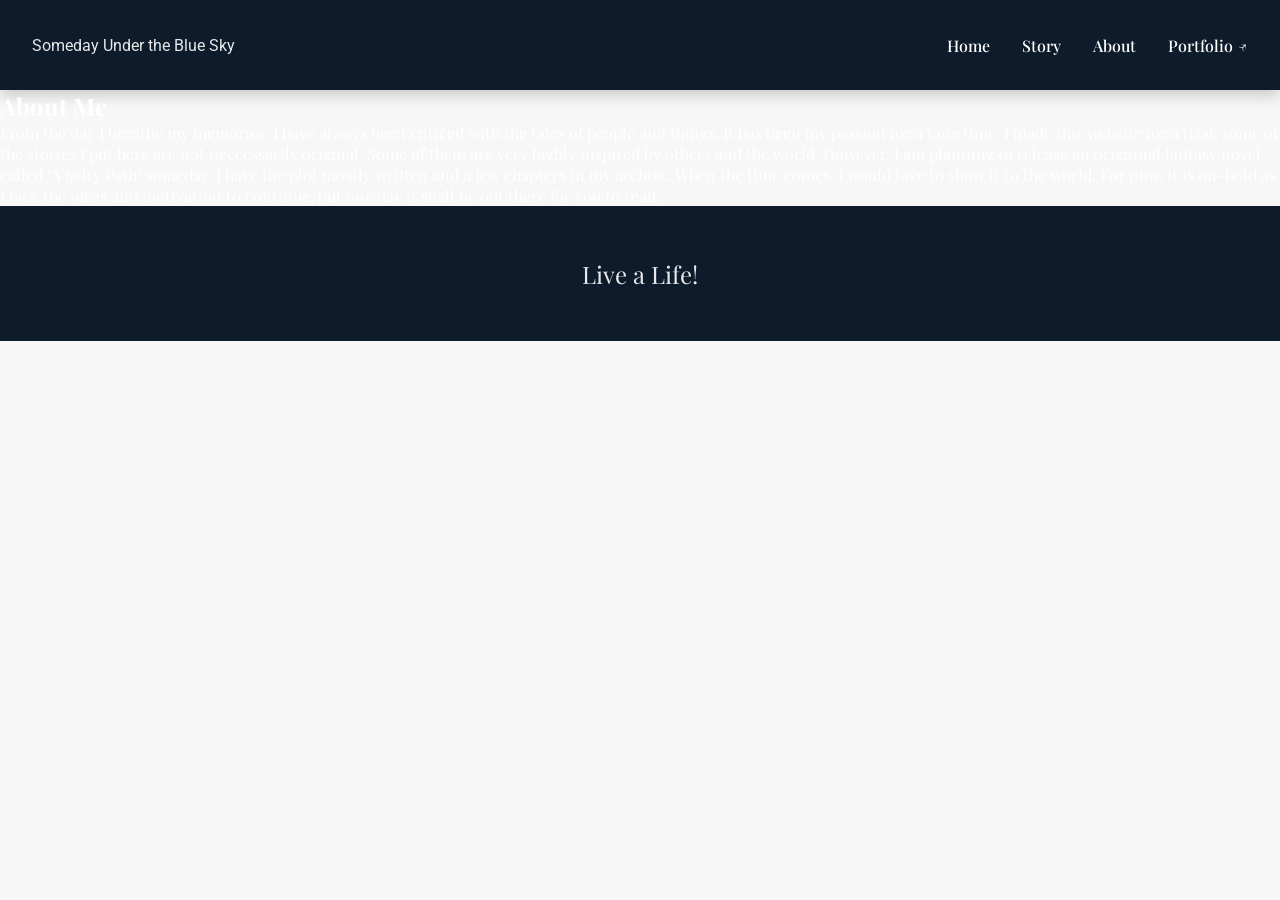
==== about.html @ 09f83be7 "New generation rough sketch from previous before finalizing skeleton" ====
<!DOCTYPE html>
<html lang="en">
  <head>
    <meta charset="UTF-8" />
    <meta http-equiv="X-UA-Compatible" content="IE=edge" />
    <meta name="viewport" content="width=device-width, initial-scale=1.0" />

    <link rel="preconnect" href="https://fonts.googleapis.com" />
    <link rel="preconnect" href="https://fonts.gstatic.com" crossorigin />
    <link
      href="https://fonts.googleapis.com/css2?family=Playfair+Display:ital@0;1&display=swap"
      rel="stylesheet"
    />
    <link
      href="https://fonts.googleapis.com/css2?family=Open+Sans:ital,wght@0,300;1,300&family=Playfair+Display:ital@0;1&family=Roboto:ital,wght@0,100;0,300;1,300&display=swap"
      rel="stylesheet"
    />

    <link rel="stylesheet" href="https://unpkg.com/aos@next/dist/aos.css" />

    <title>About</title>
    <!-- Style -->
    <link rel="stylesheet" href="css/styles.css" />
    <link rel="stylesheet" href="css/about.css" />
  </head>
  <body>
    <header class="header-container">
      <nav class="nav-container">
        <a class="nav-logo" href="home.html">
          <p>Someday Under the Blue Sky</p>
        </a>
        <ul class="nav-list">
          <li>
            <a href="home.html">Home</a>
          </li>
          <li>
            <a href="storylist.html">Story</a>
          </li>
          <li>
            <a href="about.html">About</a>
          </li>
          <li>
            <a href="index.html">Portfolio ↗</a>
          </li>
        </ul>
      </nav>
    </header>

    <section class="about-section">
      <div class="about-container" data-aos="fade-up">
        <div class="about-content">
          <h1 data-aos="fade-up">About Me</h1>
          <p data-aos="fade-up">
            From the day I breathe my memories, I have always been enticed with
            the tales of people and things. It has been my passion for a long
            time. I made this website for a trial, some of the stories I put
            here are not neccessarily original. Some of them are very highly
            inspired by others and the world. However, I am planning to release
            an origninal fantasy novel called "A Salty Path" someday. I have the
            plot mostly written and a few chapters in my archive. When the time
            comes, I would love to show it to the world. For now, it is on-hold
            as I lack the ideas and motivation to continue, but one day it shall
            be out there for you to read.
          </p>
        </div>
      </div>
    </section>

    <footer>
      <p>Live a Life!</p>
    </footer>

    <script src="https://unpkg.com/aos@next/dist/aos.js"></script>
    <script>
      AOS.init();
    </script>
  </body>
</html>
---- css/styles.css ----
:root {
    --dark-shadow: 0 5px 15px rgba(0, 0, 0, 0.2);

    --rich-black: #0D1B2A;
    --oxford-blue: #1B263B;
    --bdazzled-blue: #415A77;
    --shadowblue: #778DA9;
    --platinum: #E0E1DD;
    --soft-blue: rgb(225,239,242);
    --soft-white: rgb(247, 247, 247);
    --soft-grey: rgb(188, 188, 212);

    --transparent-white-back:rgba(255, 255, 255, 0.4);

    --font-playfair: 'Playfair Display', serif;
    --font-roboto: 'Roboto', sans-serif;;
}

html {
    scroll-behavior: smooth;
}

/* Setup */
*, *::before, *::after {
    box-sizing: border-box;

    font-family: 'Playfair Display', serif;
    color: white;
    margin: 0;
    padding: 0;
}

body {
    margin: 0;
    padding: 0;
    background-color: var(--soft-white);
}

ul {
    list-style: none;
}

a {
    text-decoration: none;
}

h1, h2, h3, p {
    opacity: .9;
}



/* ========== Header-Nav ========= */
.nav-container {
    position: relative;

    display: flex;
    justify-content: space-between;
    align-items: center;
    background-color: var(--rich-black);
    box-shadow: var(--dark-shadow);
    
    height: 10vh;
} 

.nav-logo {
    margin-left: 2rem;
}

.nav-logo p {
    font-family: var(--font-roboto);
}

.nav-list {
    display: flex;
    width: auto;
    margin-right: 1rem;
    max-height: 100%;
}

.nav-list li {
    margin-right: 1rem;
    margin-left: 1rem;
    font-weight: 500;
}

/* Header Mobile */

@media all and (max-width: 550px) {
    .nav-logo {
        font-size: 0.8rem;
    }

    .nav-list li {
        font-size: 0.8rem;
    }
}





/* ======= Hero Section ======== */
.hero-section {
    height: 90vh;
    background-attachment: fixed;
    background-size: cover;
    background-position: center;
    background-image: url(/images/sea-back.jpg);
}

.hero-container {
    height: inherit;
    display: flex;
    align-items: center;
    justify-content: center;
}

.hero-left {
    background-color: var(--transparent-white-back);

    width: 43vw;
    height: 65vh;

    display: flex;
    flex-direction: column;
    text-align: center;
    align-items: center;
    justify-content: center;

}

.hero-left h1 {
    color: var(--rich-black);
    font-size: 4rem;
    margin-left: 4vw;
    margin-right: 4vw;
}

.hero-left p {
    color: var(--rich-black);
    font-size: 1.5rem;
    margin-left: 1.5vw;
    margin-right: 1.5vw;
    text-shadow: var(--dark-shadow);
}

.hero-left h1, .hero-left p {
    margin-bottom: 5vh;
}

.hero-right {
    width: 43vw;
    height: 65vh;
}

/* Hero Mobile */

@media all and (max-width: 550px) {
    .hero-container {
        flex-direction: column;
    }

    .hero-left {
        background-color: var(--transparent-white-back);
    
        width: 90vw;
        height: 80vh;
    }

    .hero-left h1 {
        font-size: 3rem;
        margin-left: 4vw;
        margin-right: 4vw;
    }
    
    .hero-left p {
        font-size: 1.2rem;
        margin-left: 1.5vw;
        margin-right: 1.5vw;
        text-shadow: var(--dark-shadow);
    }

    .hero-right {
        display: none;
    }
}






/* ========= Passage Section ======== */
.passage-section {
    height: auto;
    background-attachment: fixed;
    background-size: cover;
    background-color: var(--shadowblue);
}

.passage-container {
    background-color: var(--soft-blue);
    height: inherit;
    
    display: flex;
    align-items: center;
    justify-content: center;
}

.passage-left {
    background-image: url(/images/passage.png);
    background-size: cover;
    background-position: center;

    width: 43vw;
    height: 90vh;   

    margin-top: 5vh;
    margin-bottom: 5vh;
}

.passage-right {
    background-color: var(--rich-black);
    
    width: 43vw;
    height: 90vh;

    display: flex;
    flex-direction: column;
    text-align: center;
    align-items: center;
    justify-content: center;

}

.passage-content {
    max-height: 90vh;
    overflow-y: auto;

    padding-top: 20px;
    padding-bottom: 20px;

    margin-left: 5vw;
    margin-right: 5vw;
    margin-top: 5vh;
    margin-bottom: 5vh;
}

.passage-content h1 {
    font-size: 2.6rem;
    font-weight: 300;
    margin-bottom: 3vh;
}

.passage-content p {
    font-family: var(--font-roboto);
    line-height: 1.85rem;
}

/* Passage Mobile */
@media all and (max-width: 550px) {
    .passage-section {
        height: auto;
    }
    
    .passage-container {
        flex-direction: column-reverse;
    }
    
    .passage-left {
        background-image: url(/images/passage.png);
        background-size: cover;
    
        width: 90%;
        height: 45vh; 
        
        margin: 1rem;
    }
    
    .passage-right {
        height: 100vh;

        width: 100%;

        justify-content: start;
    }
    
    .passage-content {
        overflow: visible;

        margin-top: 5vh;
        margin-bottom: 1vh;
        margin-left: 10vw;
        margin-right: 10vw;
    }
    
    .passage-content h1 {
        font-size: 1.6rem;
        font-weight: 300;
    }
    
    .passage-content p {
        font-family: var(--font-roboto);
        line-height: 1.5rem;

        opacity: .8;
    }
}






/* ======= Story Showcase Section ========*/
.showcase-section {
    height: 80vh;
    background-attachment: fixed;
    background-size: cover;
    background-color: var(--rich-black);

    display: flex;
    align-items: center;
    justify-content: center;
}




/* ======== Future Section ========= */
.future-section {
    height: auto;
    background-color: var(--soft-white);
}

.future-container {
    height: inherit;
    display: flex;
    align-items: center;
    justify-content: center;
}

.future-left {
    width: 43vw;
    height: inherit;

    margin-left: 5vw;

    display: flex;
    flex-direction: column;
    align-items: center;
    justify-content: center;
}

.future-content {
    margin-left: 8vw;
    margin-right: 2vw;
    margin-bottom: 5vh;
    margin-top: 5vh;
}

.future-content h1 {
    font-size: 2.6rem;
    font-weight: 300;

    color: var(--rich-black);
}

.future-content span {
    font-size: 1.1rem;
}

.future-content p {
    font-family: var(--font-roboto);
}

.future-right {
    width: 43vw;
    height: inherit;

    display: flex;
    flex-direction: column;
    align-items: start;
    justify-content: center;

    margin-right: 5vw;
    margin-bottom: 5vh;
    margin-top: 5vh;
}

.future-img img {
    width: 43vw;
    max-width: 500px;
    box-shadow: 20px 25px var(--rich-black);
}

.future-section h1, .future-section p, .future-section span {
    color: var(--rich-black);
    line-height: 1.85rem;
    margin-bottom: 5vh;
}

/* Future Mobile */
@media all and (max-width: 550px) {
    .future-section {
        height: auto;
    }
    
    .future-container {
        flex-direction: column-reverse;
    }
    
    .future-left {
        width: 100%;
        height: inherit;
        margin-left: 1vw;
        margin-right: 1vw;
    }
    
    .future-content {
        margin-left: 2vw;
        margin-right: 3vw;
    }
    
    .future-content h1 {
        font-size: 1.6rem;
    }
    
    .future-content span {
        font-size: 1.1rem;
    }
    
    .future-content p {
        font-family: var(--font-roboto);
    }
    
    .future-right {
        width: 80%;
        align-items: center;
    }
    
    .future-img {
        width: 80%;
        margin-top: 1rem;
        align-items: center;
    }

    .future-img img {
        width: 80%;
        box-shadow: 10px 12px var(--rich-black);
    }
    
    .future-section h1, .future-section p, span {
        color: var(--rich-black);
        line-height: 1.5rem;
    }
}

@media all and (max-width: 750px) {

}









/* ======= Footer ======== */
footer {
    height: 15vh;
    background-color: var(--rich-black);

    display: flex;
    align-items: center;
    justify-content: center;
}

footer p {
    font-size: 1.5rem;
}















/* ========  ======== ========= */
/* ========  ======== ========= */
/* ======== Story Page ========= */
/* ========  ======== ========= */
/* ========  ======== ========= */
/* Container- Story */
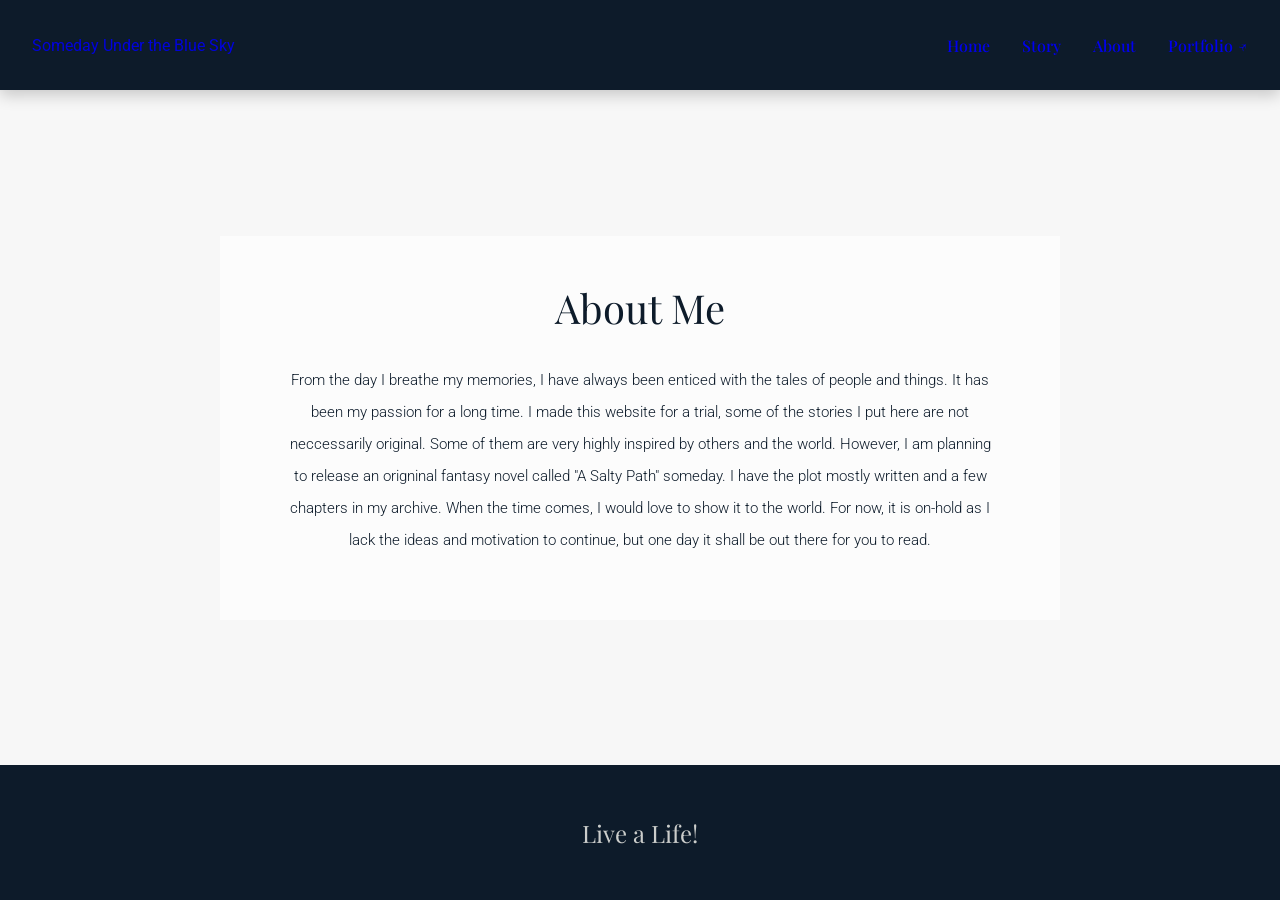
==== commit 176813fc: "rename .js file and reference, centralized CSS and update references" ====
--- a/about.html
+++ b/about.html
@@ -8,18 +8,15 @@
     <link rel="preconnect" href="https://fonts.googleapis.com" />
     <link rel="preconnect" href="https://fonts.gstatic.com" crossorigin />
     <link
-      href="https://fonts.googleapis.com/css2?family=Playfair+Display:ital@0;1&display=swap"
-      rel="stylesheet"
-    />
-    <link
-      href="https://fonts.googleapis.com/css2?family=Open+Sans:ital,wght@0,300;1,300&family=Playfair+Display:ital@0;1&family=Roboto:ital,wght@0,100;0,300;1,300&display=swap"
+      href="https://fonts.googleapis.com/css2?family=Playfair+Display:ital@0;1&family=Roboto:ital,wght@0,100;0,300;1,300&display=swap"
       rel="stylesheet"
     />
 
     <link rel="stylesheet" href="https://unpkg.com/aos@next/dist/aos.css" />
 
-    <title>About</title>
+    <title>About — Someday Under the Blue Sky</title>
     <!-- Style -->
+    <link rel="stylesheet" href="css/variables.css" />
     <link rel="stylesheet" href="css/styles.css" />
     <link rel="stylesheet" href="css/about.css" />
   </head>
--- a/css/variables.css
+++ b/css/variables.css
@@ -0,0 +1,20 @@
+:root {
+    --dark-shadow: 0 5px 15px rgba(0, 0, 0, 0.2);
+
+    --rich-black:   #0D1B2A;
+    --oxford-blue:  #1B263B;
+    --bdazzled-blue: #415A77;
+    --shadowblue:   #778DA9;
+    --platinum:     #E0E1DD;
+    --soft-blue:    rgb(225, 239, 242);
+    --soft-white:   rgb(247, 247, 247);
+    --soft-grey:    rgb(188, 188, 212);
+
+    --transparent-white-back:      rgba(255, 255, 255, 0.4);
+    --transparent-white-back-less: rgba(255, 255, 255, 0.8);
+
+    --font-playfair: 'Playfair Display', serif;
+    --font-roboto:   'Roboto', sans-serif;
+    --font-garamond: 'EB Garamond', serif;
+    --font-noto-jp:  'Noto Serif JP', serif;
+}
--- a/css/styles.css
+++ b/css/styles.css
@@ -1,39 +1,17 @@
-:root {
-    --dark-shadow: 0 5px 15px rgba(0, 0, 0, 0.2);
-
-    --rich-black: #0D1B2A;
-    --oxford-blue: #1B263B;
-    --bdazzled-blue: #415A77;
-    --shadowblue: #778DA9;
-    --platinum: #E0E1DD;
-    --soft-blue: rgb(225,239,242);
-    --soft-white: rgb(247, 247, 247);
-    --soft-grey: rgb(188, 188, 212);
-
-    --transparent-white-back:rgba(255, 255, 255, 0.4);
-
-    --font-playfair: 'Playfair Display', serif;
-    --font-roboto: 'Roboto', sans-serif;;
-}
-
 html {
     scroll-behavior: smooth;
 }
 
-/* Setup */
 *, *::before, *::after {
     box-sizing: border-box;
-
-    font-family: 'Playfair Display', serif;
-    color: white;
     margin: 0;
     padding: 0;
 }
 
 body {
-    margin: 0;
-    padding: 0;
     background-color: var(--soft-white);
+    color: var(--platinum);
+    font-family: var(--font-playfair);
 }
 
 ul {
@@ -457,9 +435,6 @@
     }
 }
 
-@media all and (max-width: 750px) {
-
-}
 
 
 
--- a/css/about.css
+++ b/css/about.css
@@ -0,0 +1,82 @@
+.about-section {
+    min-height: 75vh;
+    height: auto;
+    background-attachment: fixed;
+    background-size: cover;
+    background-position: center;
+    background-image: url(/images/about_back.jpeg);
+
+    display: flex;
+    align-items: center;
+    justify-content: center;
+}
+
+.about-container {
+    background-color: rgba(255, 255, 255, 0.7);
+    margin: auto;
+    margin-right: 10vw;
+    margin-left: 10vw;
+
+    max-height: inherit;
+
+    border: none;
+
+    width: 840px;
+}
+
+.about-content h1, .about-content p {
+    color: var(--rich-black);
+    text-align: center;
+    line-height: 2rem;
+    margin-top: 1.5rem;
+}
+
+.about-content h1 {
+    font-size: 2.5rem;
+    font-weight: 300;
+    margin-bottom: 40px;
+}
+
+.about-content p {
+    font-family: var(--font-roboto);
+    font-size: 15px;
+    font-weight: 300;
+}
+
+.about-content strong {
+    color: var(--rich-black);
+}
+
+.about-content a {
+    color: var(--rich-black);
+}
+
+
+.about-content {
+    padding: 2rem 4rem;
+    margin-bottom: 2rem;
+}
+
+@media all and (max-width: 550px) {
+    
+    .about-container {
+        margin-top: 2vh;
+        margin-bottom: 2vh;
+        margin-right: 2vw;
+        margin-left: 2vw;
+    
+        overflow-y: visible;
+    }
+    
+    .about-content h1, .about-content p {
+        color: var(--rich-black);
+        text-align: center;
+        line-height: 1.85rem;
+        margin-top: 1.5rem;
+    }
+    
+    
+    .about-content {
+        padding: 1rem 2rem;
+    }
+}
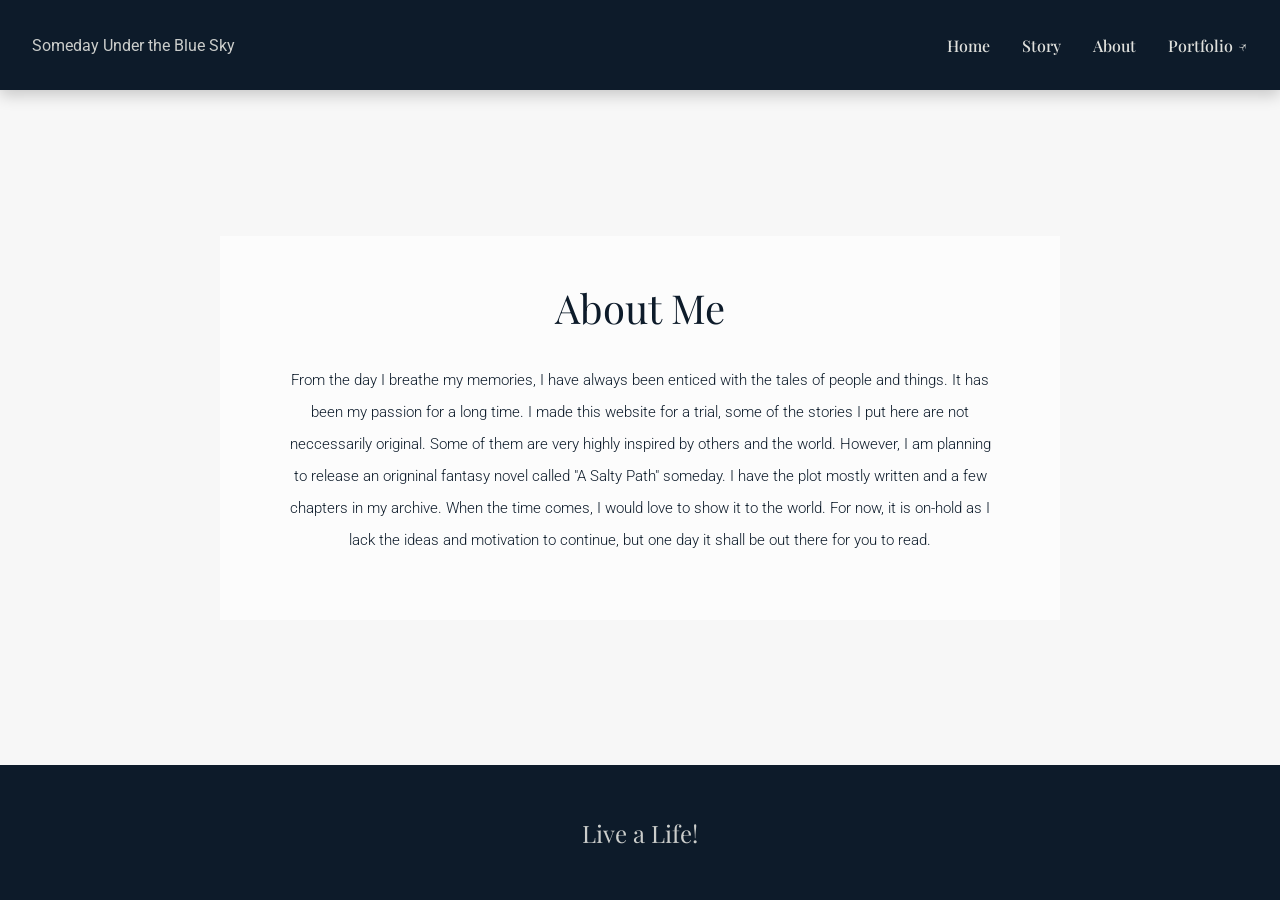
==== commit e105b948: "component-based for the consistent Nav bar" ====
--- a/about.html
+++ b/about.html
@@ -14,6 +14,7 @@
 
     <link rel="stylesheet" href="https://unpkg.com/aos@next/dist/aos.css" />
 
+    <script defer src="js/nav.js"></script>
     <title>About — Someday Under the Blue Sky</title>
     <!-- Style -->
     <link rel="stylesheet" href="css/variables.css" />
@@ -21,27 +22,7 @@
     <link rel="stylesheet" href="css/about.css" />
   </head>
   <body>
-    <header class="header-container">
-      <nav class="nav-container">
-        <a class="nav-logo" href="home.html">
-          <p>Someday Under the Blue Sky</p>
-        </a>
-        <ul class="nav-list">
-          <li>
-            <a href="home.html">Home</a>
-          </li>
-          <li>
-            <a href="storylist.html">Story</a>
-          </li>
-          <li>
-            <a href="about.html">About</a>
-          </li>
-          <li>
-            <a href="index.html">Portfolio ↗</a>
-          </li>
-        </ul>
-      </nav>
-    </header>
+    <header class="header-container" id="nav-root"></header>
 
     <section class="about-section">
       <div class="about-container" data-aos="fade-up">
--- a/css/styles.css
+++ b/css/styles.css
@@ -43,6 +43,7 @@
 
 .nav-logo {
     margin-left: 2rem;
+    color: var(--platinum);
 }
 
 .nav-logo p {
@@ -60,6 +61,10 @@
     margin-right: 1rem;
     margin-left: 1rem;
     font-weight: 500;
+}
+
+.nav-list a {
+    color: var(--platinum);
 }
 
 /* Header Mobile */
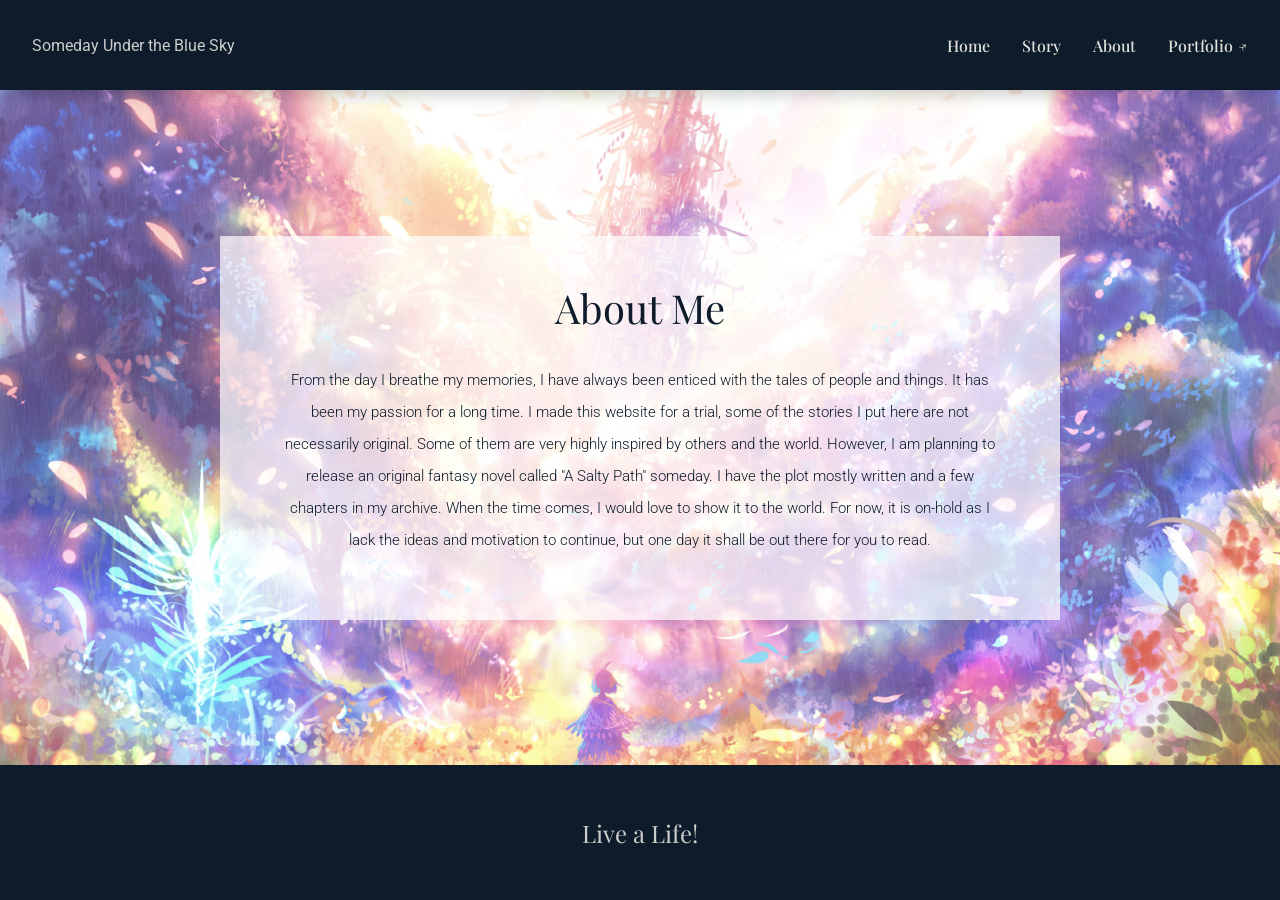
==== commit b9363f9a: "Mega fix" ====
--- a/about.html
+++ b/about.html
@@ -2,8 +2,8 @@
 <html lang="en">
   <head>
     <meta charset="UTF-8" />
-    <meta http-equiv="X-UA-Compatible" content="IE=edge" />
     <meta name="viewport" content="width=device-width, initial-scale=1.0" />
+    <meta name="description" content="About Syafi (Fi) Nurhakim — writer and storyteller based in Tokyo." />
 
     <link rel="preconnect" href="https://fonts.googleapis.com" />
     <link rel="preconnect" href="https://fonts.gstatic.com" crossorigin />
@@ -12,7 +12,7 @@
       rel="stylesheet"
     />
 
-    <link rel="stylesheet" href="https://unpkg.com/aos@next/dist/aos.css" />
+    <link rel="stylesheet" href="https://unpkg.com/aos@2.3.4/dist/aos.css" />
 
     <script defer src="js/nav.js"></script>
     <title>About — Someday Under the Blue Sky</title>
@@ -32,9 +32,9 @@
             From the day I breathe my memories, I have always been enticed with
             the tales of people and things. It has been my passion for a long
             time. I made this website for a trial, some of the stories I put
-            here are not neccessarily original. Some of them are very highly
+            here are not necessarily original. Some of them are very highly
             inspired by others and the world. However, I am planning to release
-            an origninal fantasy novel called "A Salty Path" someday. I have the
+            an original fantasy novel called "A Salty Path" someday. I have the
             plot mostly written and a few chapters in my archive. When the time
             comes, I would love to show it to the world. For now, it is on-hold
             as I lack the ideas and motivation to continue, but one day it shall
@@ -48,7 +48,7 @@
       <p>Live a Life!</p>
     </footer>
 
-    <script src="https://unpkg.com/aos@next/dist/aos.js"></script>
+    <script src="https://unpkg.com/aos@2.3.4/dist/aos.js"></script>
     <script>
       AOS.init();
     </script>
--- a/css/variables.css
+++ b/css/variables.css
@@ -15,6 +15,7 @@
 
     --font-playfair: 'Playfair Display', serif;
     --font-roboto:   'Roboto', sans-serif;
+    --font-inter:    'Inter', sans-serif;
     --font-garamond: 'EB Garamond', serif;
     --font-noto-jp:  'Noto Serif JP', serif;
 }
--- a/css/styles.css
+++ b/css/styles.css
@@ -10,7 +10,7 @@
 
 body {
     background-color: var(--soft-white);
-    color: var(--platinum);
+    color: var(--rich-black);
     font-family: var(--font-playfair);
 }
 
@@ -89,7 +89,7 @@
     background-attachment: fixed;
     background-size: cover;
     background-position: center;
-    background-image: url(/images/sea-back.jpg);
+    background-image: url(/data/images/sea-back.jpg);
 }
 
 .hero-container {
@@ -192,7 +192,7 @@
 }
 
 .passage-left {
-    background-image: url(/images/passage.png);
+    background-image: url(/data/images/passage.png);
     background-size: cover;
     background-position: center;
 
@@ -205,7 +205,8 @@
 
 .passage-right {
     background-color: var(--rich-black);
-    
+    color: var(--platinum);
+
     width: 43vw;
     height: 90vh;
 
@@ -230,7 +231,7 @@
     margin-bottom: 5vh;
 }
 
-.passage-content h1 {
+.passage-content h2 {
     font-size: 2.6rem;
     font-weight: 300;
     margin-bottom: 3vh;
@@ -252,7 +253,7 @@
     }
     
     .passage-left {
-        background-image: url(/images/passage.png);
+        background-image: url(/data/images/passage.png);
         background-size: cover;
     
         width: 90%;
@@ -278,7 +279,7 @@
         margin-right: 10vw;
     }
     
-    .passage-content h1 {
+    .passage-content h2 {
         font-size: 1.6rem;
         font-weight: 300;
     }
@@ -302,6 +303,7 @@
     background-attachment: fixed;
     background-size: cover;
     background-color: var(--rich-black);
+    color: var(--platinum);
 
     display: flex;
     align-items: center;
@@ -343,10 +345,9 @@
     margin-top: 5vh;
 }
 
-.future-content h1 {
+.future-content h2 {
     font-size: 2.6rem;
     font-weight: 300;
-
     color: var(--rich-black);
 }
 
@@ -356,6 +357,7 @@
 
 .future-content p {
     font-family: var(--font-roboto);
+    margin-top: 0.75rem;
 }
 
 .future-right {
@@ -378,10 +380,11 @@
     box-shadow: 20px 25px var(--rich-black);
 }
 
-.future-section h1, .future-section p, .future-section span {
+.future-section h2, .future-section p, .future-section span {
     color: var(--rich-black);
     line-height: 1.85rem;
-    margin-bottom: 5vh;
+    /* margin-bottom: 5vh; */
+    margin-bottom: 1.5rem;
 }
 
 /* Future Mobile */
@@ -406,7 +409,7 @@
         margin-right: 3vw;
     }
     
-    .future-content h1 {
+    .future-content h2 {
         font-size: 1.6rem;
     }
     
@@ -434,7 +437,7 @@
         box-shadow: 10px 12px var(--rich-black);
     }
     
-    .future-section h1, .future-section p, span {
+    .future-section h2, .future-section p, .future-section span {
         color: var(--rich-black);
         line-height: 1.5rem;
     }
@@ -461,6 +464,7 @@
 
 footer p {
     font-size: 1.5rem;
+    color: var(--platinum);
 }
 
 
--- a/css/about.css
+++ b/css/about.css
@@ -4,7 +4,7 @@
     background-attachment: fixed;
     background-size: cover;
     background-position: center;
-    background-image: url(/images/about_back.jpeg);
+    background-image: url(/data/images/about_back.jpeg);
 
     display: flex;
     align-items: center;
